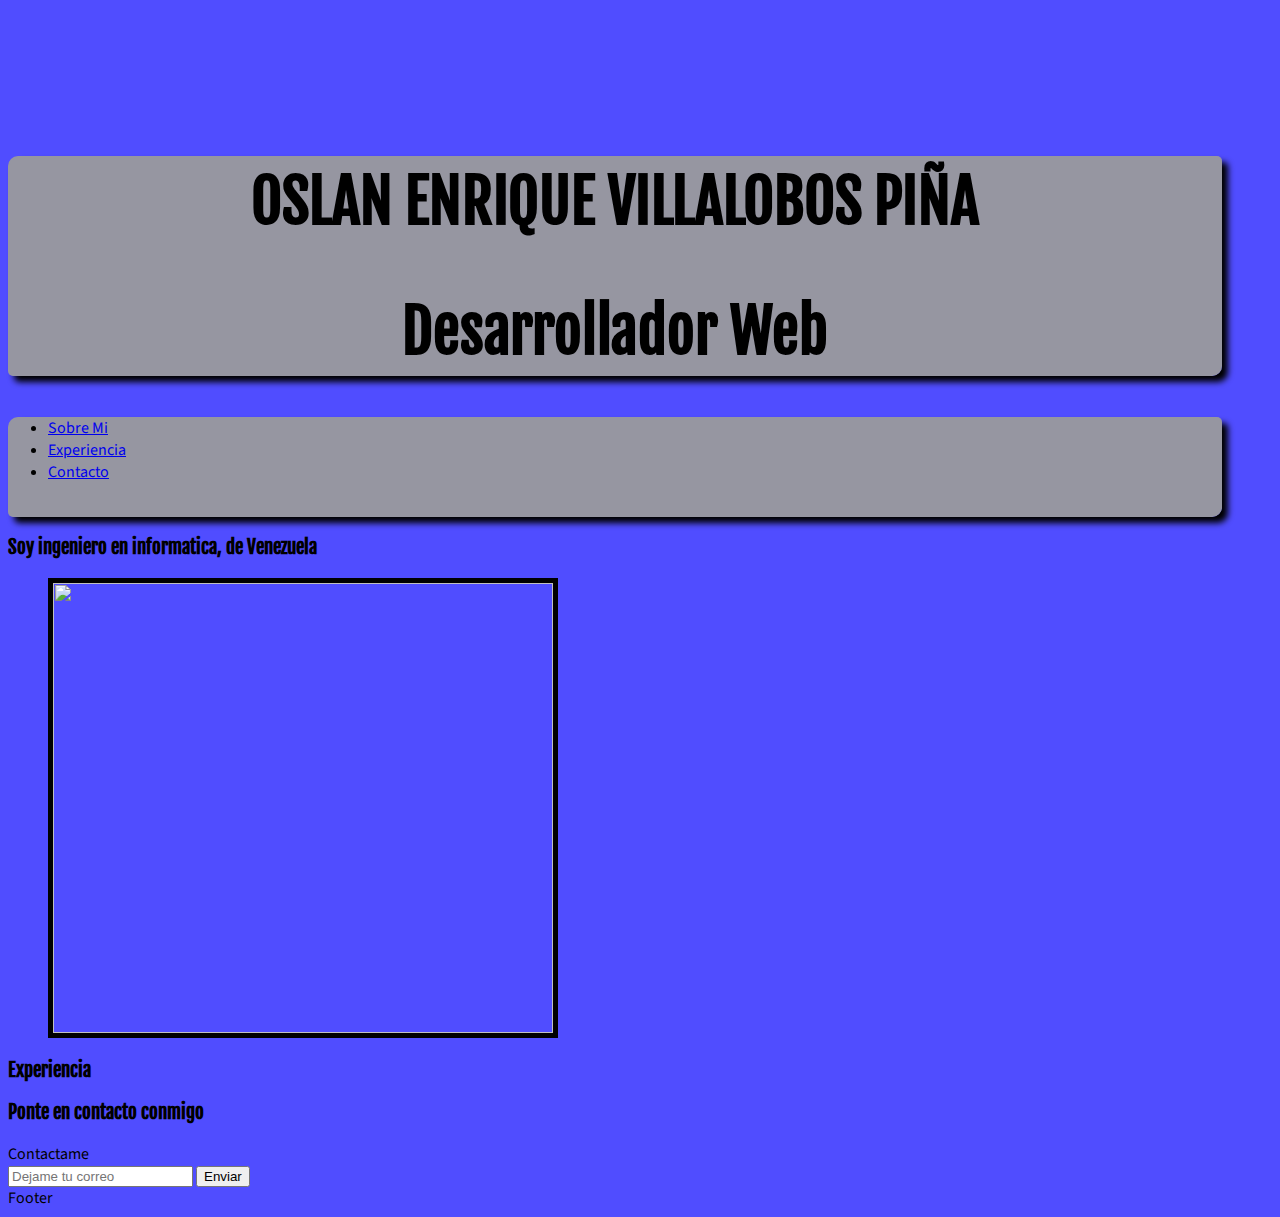
==== index.html @ 5a096c6b "Se agrega cambio en css colores, se retira logo + font family de google *" ====
<!DOCTYPE html>
<html>
        <head>
                <link href="https://fonts.googleapis.com/css?family=Source+Sans+Pro&display=swap" rel="stylesheet">
                <link href="https://fonts.googleapis.com/css?family=Fjalla+One|Source+Sans+Pro&display=swap" rel="stylesheet">  
                <link rel="icon" type="image/ico" href="./imagenes/favicon.ico">
                <meta charset="UTF-8">
                <title>Oslan Villalobos</title>
                <link rel="stylesheet" href="./css/estilos.css">
                 <link rel="stylesheet" href="./css/normalize.css">
                 <link href="https://fonts.googleapis.com/css?family=Source+Sans+Pro&display=swap" rel="stylesheet">
                 <link href="https://fonts.googleapis.com/css?family=Fjalla+One|Source+Sans+Pro&display=swap" rel="stylesheet">
        </head>

    <body>
        <header class="header">
            <figure class="logo">
            <!-- <img  class="img_logo" src="./imagenes/logo.png">  -->
            </figure>

        </header>



            <section class="hero">
            <h1> OSLAN ENRIQUE VILLALOBOS PIÑA</h1>
            <h1>Desarrollador Web</h1>
            </section>



            <section class="menu">
            <nav>
                <ul>
                <li><a href="#sobre_mi">Sobre Mi</a></li>
                <li><a href="#experiencia"> Experiencia</a></li>
                <li><a href="#contacto">Contacto</a></li>
                </ul>
            </nav>
            </section>


            <section id="sobre_mi"> 
            <h3> Soy ingeniero en informatica, de Venezuela</h3>

            <figure>
            <img src="./imagenes/Oslan.jpg" width="500" height="450" border="5px">
            </figure>
            </section>  

            <section id="experiencia">
                <h3>Experiencia</h3>

            </section>

            <section id="Contactame">
                
                <h3>Ponte en contacto conmigo</h3>
                <form  id="contacto" action="#">
                <label for="email">Contactame</label><br>
                <input type="input" placeholder="Dejame tu correo" id="email"> 
                <button>Enviar</button>
                </form>
            
            </section>



            <footer>Footer</footer>
                
          
            
        </body>



</html>
---- css/estilos.css ----
.header{
    width: auto;
    height: 100px;
}

.logo{
  
    position: relative;
}

.hero{
background:rgba(155, 155, 155, 0.938);
align-self: center;
border-color: black;
margin-right: 50px;
text-align: center;
width: auto;
color:black;
border-radius: 10px 5px 10px 5px;
box-shadow: 6px 6px 6px black;
}
.menu{
    text-align: left;
    background: rgba(155, 155, 155, 0.938);
    align-self: center;
    border-color: black;
    margin-right: 50px;
    width: auto;
    height: 100px;
    color:black;
    border-radius: 10px 5px 10px 5px;
    box-shadow: 6px 6px 6px black;
}
body{

background: rgb(80, 77, 255);

}

body{

    font-family: 'Source Sans Pro', sans-serif;

}


h1, h2, h3, h4, h5, h6{

font-family: 'Fjalla One';

}

h1{
    font-size: 60px;
    line-height: 1.5em;
    letter-spacing: -.2px;
}
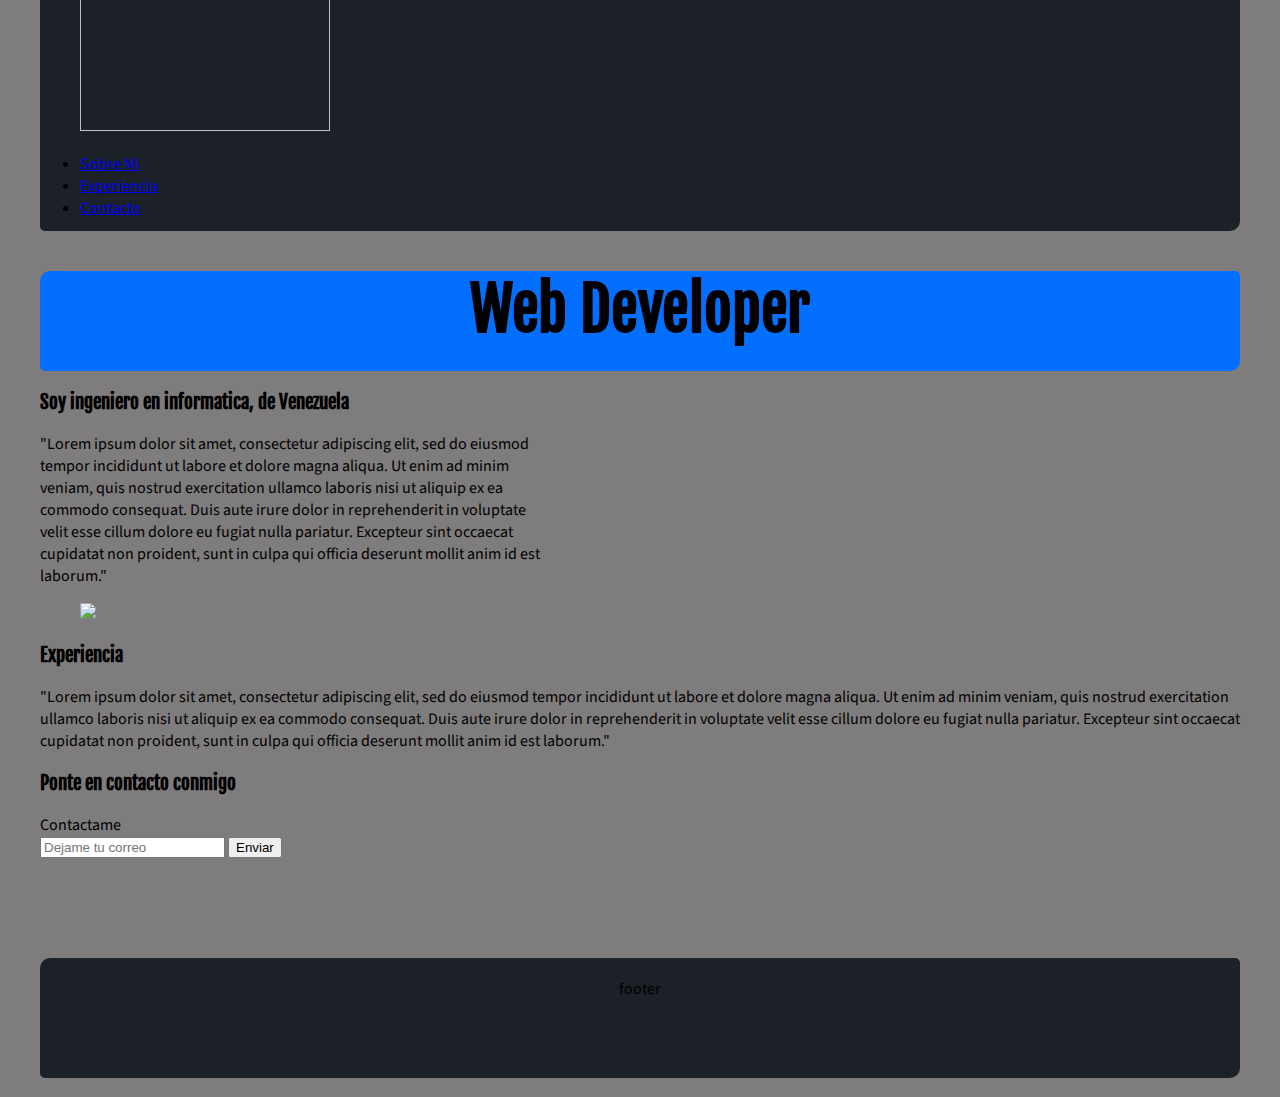
==== commit 099fafc5: "Se agrego logo y se cambio estructura del header" ====
--- a/index.html
+++ b/index.html
@@ -7,51 +7,70 @@
                 <meta charset="UTF-8">
                 <title>Oslan Villalobos</title>
                 <link rel="stylesheet" href="./css/estilos.css">
-                 <link rel="stylesheet" href="./css/normalize.css">
-                 <link href="https://fonts.googleapis.com/css?family=Source+Sans+Pro&display=swap" rel="stylesheet">
-                 <link href="https://fonts.googleapis.com/css?family=Fjalla+One|Source+Sans+Pro&display=swap" rel="stylesheet">
+                 <!-- <link rel="stylesheet" href="./css/normalize.css"> -->
+                 
         </head>
 
     <body>
         <header class="header">
+
             <figure class="logo">
-            <!-- <img  class="img_logo" src="./imagenes/logo.png">  -->
+             <img  class="img_logo" src="./imagenes/LOGO.png" > 
             </figure>
-
+            <div class="menu">
+                <nav>
+                    <ul>
+                    <li><a href="#sobre_mi">Sobre Mi</a></li>
+                    <li><a href="#experiencia"> Experiencia</a></li>
+                    <li><a href="#contacto">Contacto</a></li>
+                    </ul>
+                </nav>
+        
+            </div>
         </header>
 
 
 
             <section class="hero">
-            <h1> OSLAN ENRIQUE VILLALOBOS PIÑA</h1>
-            <h1>Desarrollador Web</h1>
+         
+            <h1>Web Developer</h1>
             </section>
 
 
 
-            <section class="menu">
-            <nav>
-                <ul>
-                <li><a href="#sobre_mi">Sobre Mi</a></li>
-                <li><a href="#experiencia"> Experiencia</a></li>
-                <li><a href="#contacto">Contacto</a></li>
-                </ul>
-            </nav>
+            <div class="div-sobremi">
+            <section id="sobre_mi"> 
+            <h3> Soy ingeniero en informatica, de Venezuela</h3>
+                    <article>
+
+                        "Lorem ipsum dolor sit amet, consectetur adipiscing elit, sed do eiusmod tempor incididunt ut labore et dolore magna aliqua. Ut enim ad minim veniam, quis nostrud exercitation ullamco laboris nisi ut aliquip ex ea commodo consequat. Duis aute irure dolor in reprehenderit in voluptate velit esse cillum dolore eu fugiat nulla pariatur. Excepteur sint occaecat cupidatat non proident, sunt in culpa qui officia deserunt mollit anim id est laborum."
+
+                    </article>
+            </section> 
+            </div>
+
+            <di class="div-img_sobremi">
+                        <figure>
+                        <img src="./imagenes/Oslan.jpg">
+                        </figure>
+            </di>
+
+
+
+            <section id="experiencia">
+               
+               
+                <h3>Experiencia</h3>
+
+                <p>
+                    "Lorem ipsum dolor sit amet, consectetur adipiscing elit, sed do eiusmod tempor incididunt ut labore et dolore magna aliqua. Ut enim ad minim veniam, quis nostrud exercitation ullamco laboris nisi ut aliquip ex ea commodo consequat. Duis aute irure dolor in reprehenderit in voluptate velit esse cillum dolore eu fugiat nulla pariatur. Excepteur sint occaecat cupidatat non proident, sunt in culpa qui officia deserunt mollit anim id est laborum."
+                </p>
+
             </section>
 
 
-            <section id="sobre_mi"> 
-            <h3> Soy ingeniero en informatica, de Venezuela</h3>
 
-            <figure>
-            <img src="./imagenes/Oslan.jpg" width="500" height="450" border="5px">
-            </figure>
-            </section>  
 
-            <section id="experiencia">
-                <h3>Experiencia</h3>
-
-            </section>
 
             <section id="Contactame">
                 
@@ -65,9 +84,11 @@
             </section>
 
 
-
-            <footer>Footer</footer>
-                
+            <div class="footer">
+            <footer >
+                footer
+            </footer>
+            </div>
           
             
         </body>
--- a/css/estilos.css
+++ b/css/estilos.css
@@ -1,57 +1,86 @@
 .header{
+    margin-top: 5px;
     width: auto;
-    height: 100px;
+    height: 250px;
+    background-color:  #1b2127 ;
+    border-radius: 10px 5px 10px 5px;
+
+} 
+
+.img_logo{
+
+    width: 250px;
+    height: 150px;
+    
+    }
+
+
+
+.menu {
+
+    }
+
+.hero{
+background:#026fff;
+text-align: center;
+border-color: black;
+text-align: center;
+
+height: 100px;
+color:black;
+border-radius: 10px 5px 10px 5px;
+font-size: 30px;
+letter-spacing: 50px;
+
+
 }
 
-.logo{
-  
-    position: relative;
+
+ 
+
+
+.div-sobremi{
+
+width: 500px;
+
+
 }
 
-.hero{
-background:rgba(155, 155, 155, 0.938);
-align-self: center;
-border-color: black;
-margin-right: 50px;
-text-align: center;
-width: auto;
-color:black;
-border-radius: 10px 5px 10px 5px;
-box-shadow: 6px 6px 6px black;
-}
-.menu{
-    text-align: left;
-    background: rgba(155, 155, 155, 0.938);
-    align-self: center;
-    border-color: black;
-    margin-right: 50px;
-    width: auto;
-    height: 100px;
-    color:black;
-    border-radius: 10px 5px 10px 5px;
-    box-shadow: 6px 6px 6px black;
-}
-body{
+.div-img_sobremi{
 
-background: rgb(80, 77, 255);
+width: 500px;
 
 }
 
 body{
+background: #7e7c7c ;
+font-family: 'Source Sans Pro', sans-serif;
+margin:40px;
+margin-top: -35px;
 
-    font-family: 'Source Sans Pro', sans-serif;
+
 
 }
 
-
-h1, h2, h3, h4, h5, h6{
-
+h1, h2, h3, h4, h5, h6 {
 font-family: 'Fjalla One';
-
 }
 
 h1{
     font-size: 60px;
-    line-height: 1.5em;
+    line-height: px;
     letter-spacing: -.2px;
-}+}
+
+
+.footer{
+
+    margin-top:  100px;
+    width: auto;
+    height: 80px;
+    background-color:#1b2127;
+    text-align: center;
+    padding: 20px;
+    border-radius: 10px 5px 10px 5px;
+    margin-bottom: -35px;
+}
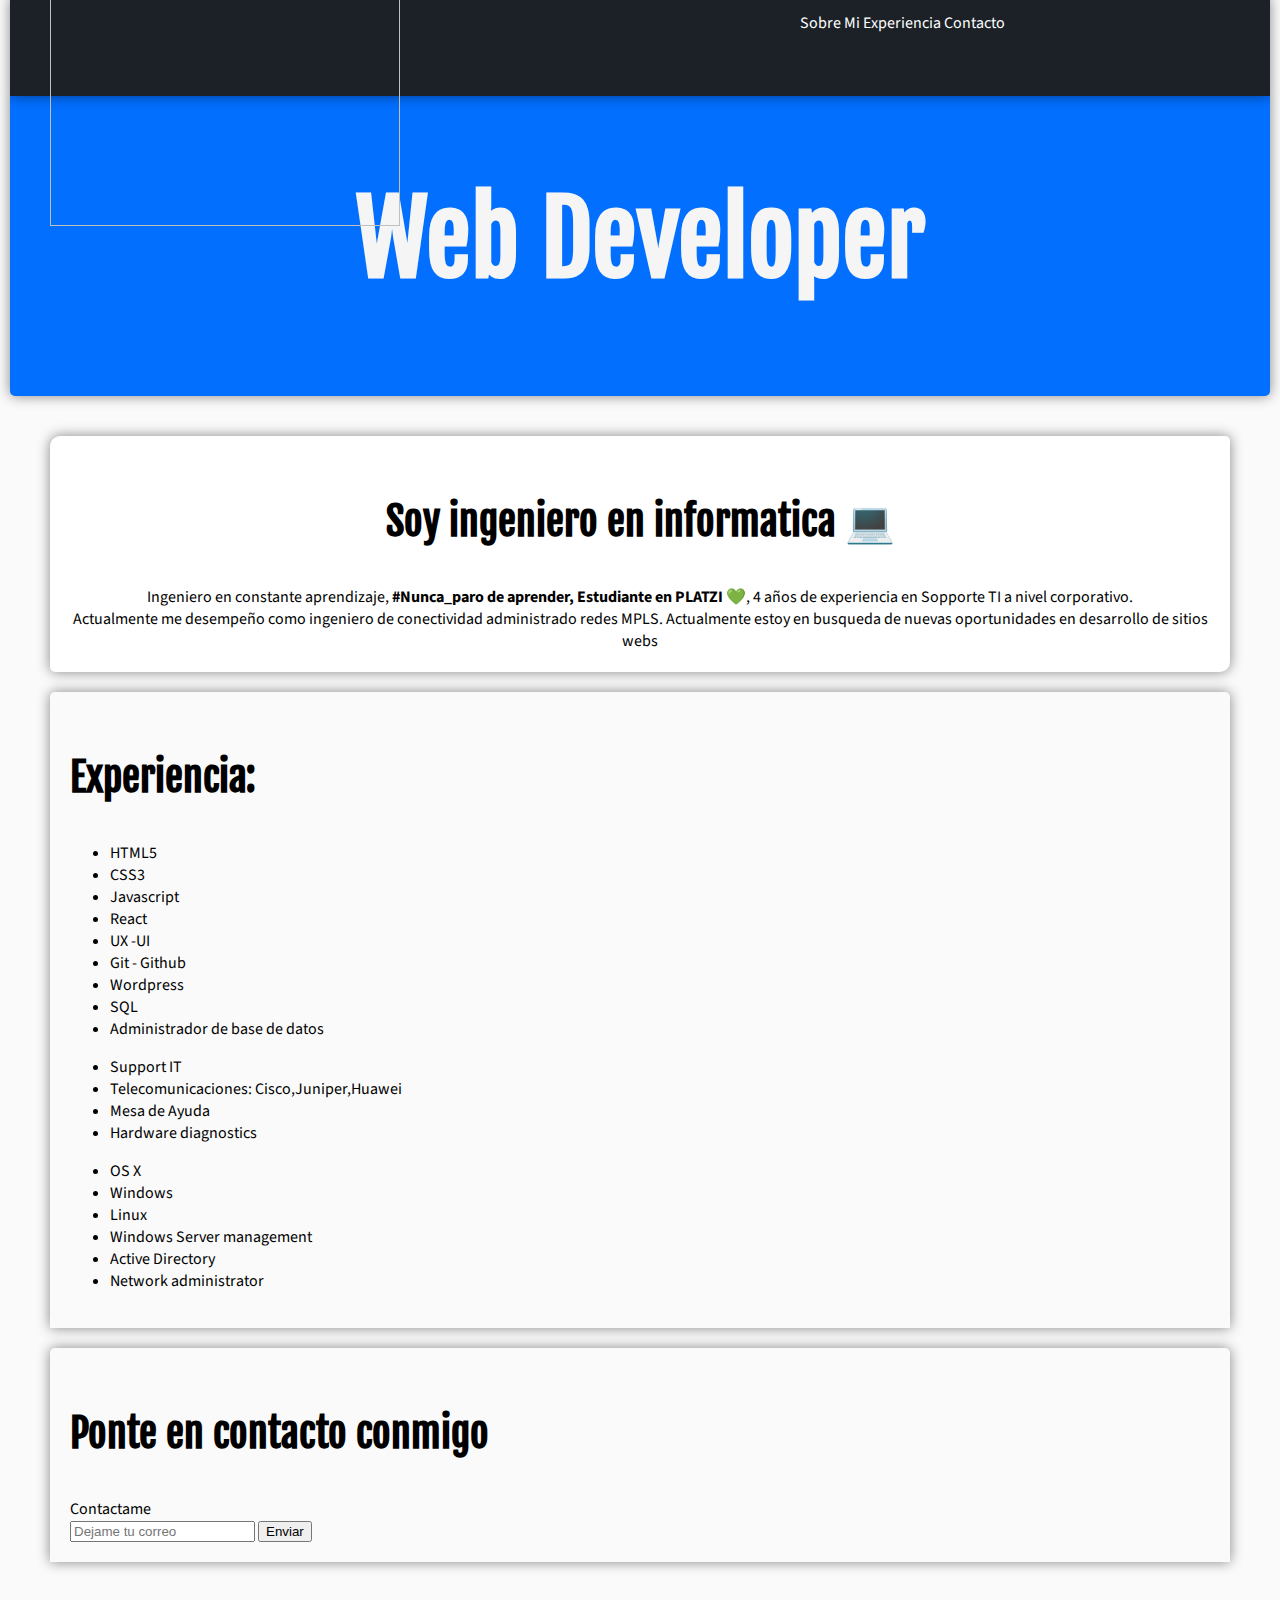
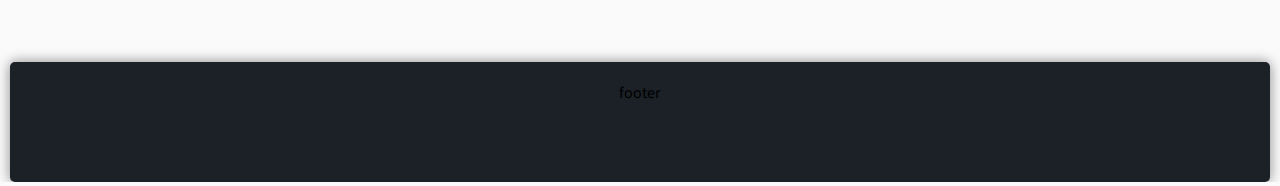
==== commit a1d34926: "Cambios en estrucutura" ====
--- a/index.html
+++ b/index.html
@@ -5,9 +5,9 @@
                 <link href="https://fonts.googleapis.com/css?family=Fjalla+One|Source+Sans+Pro&display=swap" rel="stylesheet">  
                 <link rel="icon" type="image/ico" href="./imagenes/favicon.ico">
                 <meta charset="UTF-8">
-                <title>Oslan Villalobos</title>
+                <title>OslanV</title>
                 <link rel="stylesheet" href="./css/estilos.css">
-                 <!-- <link rel="stylesheet" href="./css/normalize.css"> -->
+            
                  
         </head>
 
@@ -15,7 +15,7 @@
         <header class="header">
 
             <figure class="logo">
-             <img  class="img_logo" src="./imagenes/LOGO.png" > 
+             <img  class="img_logo" src="./imagenes/logo_2.png" > 
             </figure>
             <div class="menu">
                 <nav>
@@ -32,48 +32,77 @@
 
 
             <section class="hero">
-         
+            <div>
             <h1>Web Developer</h1>
+            </div>
             </section>
 
 
-
+            <section class="portafolio">
             <div class="div-sobremi">
             <section id="sobre_mi"> 
-            <h3> Soy ingeniero en informatica, de Venezuela</h3>
+            <h3> Soy ingeniero en informatica 💻</h3>
                     <article>
 
-                        "Lorem ipsum dolor sit amet, consectetur adipiscing elit, sed do eiusmod tempor incididunt ut labore et dolore magna aliqua. Ut enim ad minim veniam, quis nostrud exercitation ullamco laboris nisi ut aliquip ex ea commodo consequat. Duis aute irure dolor in reprehenderit in voluptate velit esse cillum dolore eu fugiat nulla pariatur. Excepteur sint occaecat cupidatat non proident, sunt in culpa qui officia deserunt mollit anim id est laborum."
-
+                        Ingeniero en constante aprendizaje, <strong>#Nunca_paro de aprender, Estudiante en PLATZI 💚</strong>, 4 años de experiencia en Sopporte  TI a nivel corporativo. <br>
+                        Actualmente me desempeño como ingeniero de conectividad administrado redes MPLS.  Actualmente estoy en busqueda de nuevas oportunidades en  desarrollo de sitios webs
+    
                     </article>
             </section> 
+
+            </section>
             </div>
 
             <di class="div-img_sobremi">
                         <figure>
-                        <img src="./imagenes/Oslan.jpg">
+                        <!-- <img src="./imagenes/Oslan.jpg">  -->
                         </figure>
             </di>
 
 
+            <div class="experiencia">
+            <section id="experiencia">
+                <h3>Experiencia:</h3>
+                <div class="habilidades">
+                    <ul class="talent">
+                        <li>HTML5</li>
+                        <li>CSS3</li>
+                        <li>Javascript</li>
+                        <li>React</li>
+                        <li>UX -UI</li>
+                        <li>Git - Github</li>
+                        <li>Wordpress</li>
+                        <li>SQL</li>
+                        
+                        <li>Administrador de base de datos</li>
+                        
+                    </ul>
 
-            <section id="experiencia">
-               
-               
-                <h3>Experiencia</h3>
+                    <ul class="talent">
+                        <li>Support IT</li>
+                        <li>Telecomunicaciones: Cisco,Juniper,Huawei</li>
+                        <li>Mesa de Ayuda</li>
+                        <li>Hardware diagnostics</li>
+                    </ul>
 
-                <p>
-                    "Lorem ipsum dolor sit amet, consectetur adipiscing elit, sed do eiusmod tempor incididunt ut labore et dolore magna aliqua. Ut enim ad minim veniam, quis nostrud exercitation ullamco laboris nisi ut aliquip ex ea commodo consequat. Duis aute irure dolor in reprehenderit in voluptate velit esse cillum dolore eu fugiat nulla pariatur. Excepteur sint occaecat cupidatat non proident, sunt in culpa qui officia deserunt mollit anim id est laborum."
-                </p>
+                    <ul class="talent">
+                        <li>OS X</li>
+                        <li>Windows</li>
+                        <li>Linux</li>
+                        <li>Windows Server management</li>
+                        <li>Active Directory</li>
+                        <li>Network administrator</li>
+                    </ul>
+                </div>
+            </div>
 
             </section>
+            </div>
 
 
 
-
-
-            <section id="Contactame">
-                
+            <div class="Contactame">
+                <section id="Contactame">
                 <h3>Ponte en contacto conmigo</h3>
                 <form  id="contacto" action="#">
                 <label for="email">Contactame</label><br>
@@ -82,7 +111,8 @@
                 </form>
             
             </section>
-
+        </div>
+        
 
             <div class="footer">
             <footer >
--- a/css/estilos.css
+++ b/css/estilos.css
@@ -1,63 +1,130 @@
 .header{
-    margin-top: 5px;
+    margin-top:0px;
     width: auto;
-    height: 250px;
+    height: 100px;
     background-color:  #1b2127 ;
-    border-radius: 10px 5px 10px 5px;
+    border-radius: 5px 5px 0px 0px;
+    position: relative;
+    color:white;
+    -webkit-box-shadow: 0px 0px 13px 0px rgba(0,0,0,0.47); 
+    box-shadow: 0px 0px 13px 0px rgba(0,0,0,0.47);
+} 
 
-} 
+.header a {
+    color:white;
+    text-decoration: none;
+}
 
 .img_logo{
 
-    width: 250px;
-    height: 150px;
+    width: 350px;
+    height: 350px;
+    position: absolute; 
+    margin-top: -120px;
+    float: left;
+
+    }
+
+.menu {
+
+    width: auto;
+    position: absolute;
+    left: 750px;
+  
+
+    
     
     }
 
+ nav ul li {
+
+    display: inline-block;
+
+}
+   
+
+.hero{
+height: 300px;
+background:#026fff;
+text-align: center;
+color:whitesmoke;
+border-radius: 4.5px 5px 10px 5px; 
+background-image: url('../imagenes/hero_imagen.jpg');
+background-position-x:-80px;
+background-position-y:0px;
+border-radius: 0px 0px 5px 5px;
+-webkit-box-shadow: 0px 0px 13px 0px rgba(0,0,0,0.47); 
+box-shadow: 0px 0px 13px 0px rgba(0,0,0,0.47);
+padding: 40px;
+box-sizing: border-box;
+ 
+}
 
 
-.menu {
+.hero h1{
 
-    }
+ font-size: 100px;
+ margin:0px;
+ padding:40px;
 
-.hero{
-background:#026fff;
-text-align: center;
-border-color: black;
-text-align: center;
+}
 
-height: 100px;
-color:black;
-border-radius: 10px 5px 10px 5px;
-font-size: 30px;
-letter-spacing: 50px;
+.portafolioñ{
+
 
 
 }
 
+.div-sobremi {
+/* 
+    width:500px;
+    height: auto;
+    border-radius: 1px;
+    border-color:  #1b2127;
+    border-style: solid;
+    margin: 20px 10px 20px 400px; */
 
- 
+  margin: 20px 40px;
+  margin-top: 40px;
+  background-color: white;
+  position: relative;
+  padding: 20px;
+  text-align: center;
+  border-radius: 10px 5px 10px 5px;
+  -webkit-box-shadow: 0px 0px 13px 0px rgba(0,0,0,0.47); 
+box-shadow: 0px 0px 13px 0px rgba(0,0,0,0.47);
+}
 
-
-.div-sobremi{
-
-width: 500px;
-
+    
 
 }
 
 .div-img_sobremi{
 
-width: 500px;
+/* width: 500px;
+width:auto;
+height: auto;
+border-radius: 1px;
+border-color:  #1b2127;
+border-style: solid;
+margin: 20px 10px 20px 400px; */
 
+
+margin: 20px 40px;
+  margin-top: -40px;
+  background-color: white;
+  position: absolute;
+  padding: 20px;
+  text-align: center;
+  -webkit-box-shadow: 0px 0px 13px 0px rgba(0,0,0,0.47); 
+box-shadow: 0px 0px 13px 0px rgba(0,0,0,0.47);
+  
 }
 
 body{
-background: #7e7c7c ;
+background: #fafafa;
 font-family: 'Source Sans Pro', sans-serif;
-margin:40px;
-margin-top: -35px;
-
+margin: -20px  10px;
 
 
 }
@@ -66,12 +133,34 @@
 font-family: 'Fjalla One';
 }
 
-h1{
-    font-size: 60px;
-    line-height: px;
-    letter-spacing: -.2px;
+h3{
+    font-size: 40px;
+  
+    }
+
+
+
+
+.Contactame{
+    margin: 20px 40px;
+border-radius: 1px;
+-webkit-box-shadow: 0px 0px 13px 0px rgba(0,0,0,0.47); 
+box-shadow: 0px 0px 13px 0px rgba(0,0,0,0.47);
+padding: 20px;
+border-radius: 5px 5px 0px 0px;
+
 }
 
+.experiencia{
+
+    margin: 20px 40px;
+    border-radius: 1px;
+    -webkit-box-shadow: 0px 0px 13px 0px rgba(0,0,0,0.47); 
+    box-shadow: 0px 0px 13px 0px rgba(0,0,0,0.47);
+    padding: 20px;
+    border-radius: 5px 5px 0px 0px;
+
+}
 
 .footer{
 
@@ -81,6 +170,10 @@
     background-color:#1b2127;
     text-align: center;
     padding: 20px;
-    border-radius: 10px 5px 10px 5px;
-    margin-bottom: -35px;
-}
+    border-radius: 5px 5px 5px 5px;
+    margin-bottom: 1px;
+    -webkit-box-shadow: 0px 0px 13px 0px rgba(0,0,0,0.47); 
+    box-shadow: 0px 0px 13px 0px rgba(0,0,0,0.47);
+    
+    
+}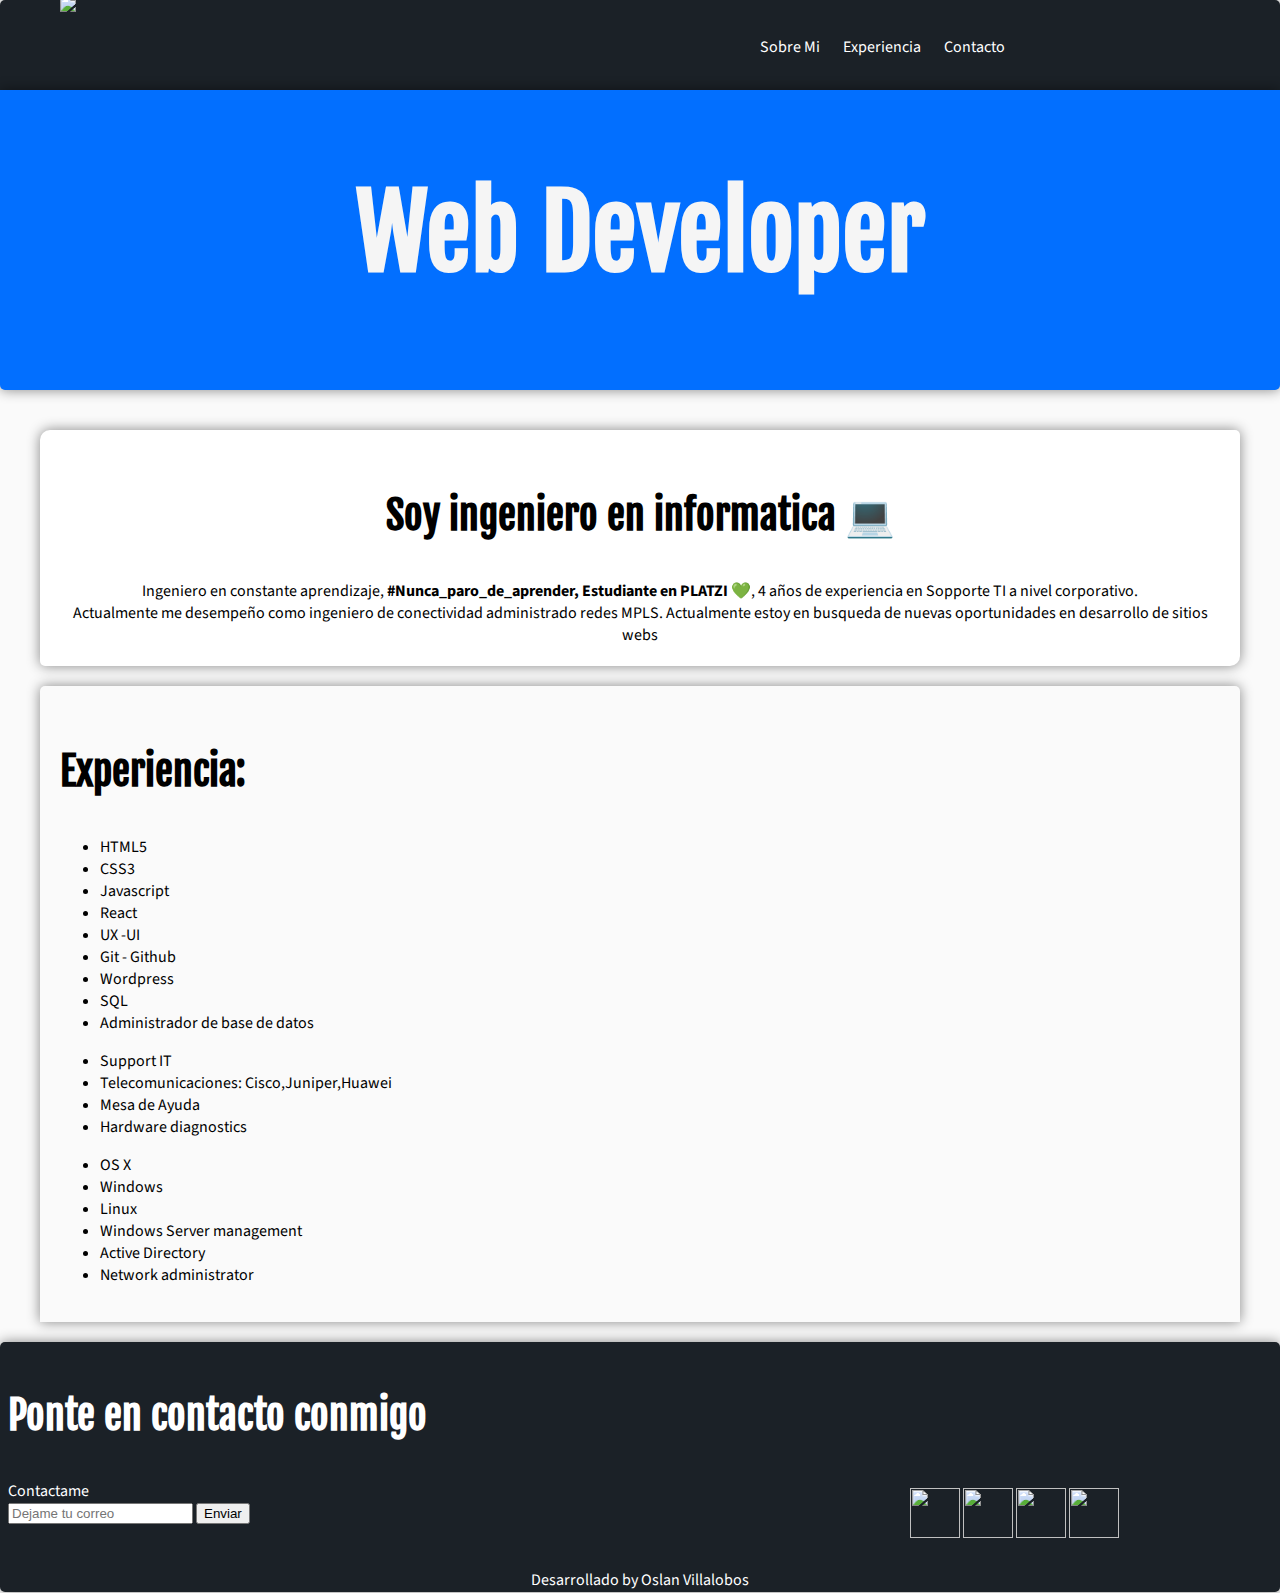
==== commit a4168afa: "ajuste de footer" ====
--- a/index.html
+++ b/index.html
@@ -12,11 +12,15 @@
         </head>
 
     <body>
+
         <header class="header">
 
-            <figure class="logo">
-             <img  class="img_logo" src="./imagenes/logo_2.png" > 
+            <figure>
+             <img  class="img_logo" src="./imagenes/logo_2.png"> 
             </figure>
+
+
+
             <div class="menu">
                 <nav>
                     <ul>
@@ -44,7 +48,7 @@
             <h3> Soy ingeniero en informatica 💻</h3>
                     <article>
 
-                        Ingeniero en constante aprendizaje, <strong>#Nunca_paro de aprender, Estudiante en PLATZI 💚</strong>, 4 años de experiencia en Sopporte  TI a nivel corporativo. <br>
+                        Ingeniero en constante aprendizaje, <strong>#Nunca_paro_de_aprender, Estudiante en PLATZI 💚</strong>, 4 años de experiencia en Sopporte  TI a nivel corporativo. <br>
                         Actualmente me desempeño como ingeniero de conectividad administrado redes MPLS.  Actualmente estoy en busqueda de nuevas oportunidades en  desarrollo de sitios webs
     
                     </article>
@@ -101,6 +105,24 @@
 
 
 
+            <!-- <div class="Contactame">
+                <section id="Contactame">
+                <h3>Ponte en contacto conmigo</h3>
+                <form  id="contacto" action="#">
+                <label for="email">Contactame</label><br>
+                <input type="input" placeholder="Dejame tu correo" id="email"> 
+                <button>Enviar</button>
+                </form>
+            
+            </section>
+          </div> -->
+        
+
+          
+            <footer >
+                <div class="footer">
+                    
+                    
             <div class="Contactame">
                 <section id="Contactame">
                 <h3>Ponte en contacto conmigo</h3>
@@ -111,14 +133,21 @@
                 </form>
             
             </section>
-        </div>
-        
+          </div>
 
-            <div class="footer">
-            <footer >
-                footer
+
+                        <div class="redes-sociales">
+
+                            <img src="./imagenes/facebook.svg" style="height:50px; width: 50px;" >
+                            <img src="./imagenes/ig.svg" style="height:50px; width: 50px;">
+                            <img src="./imagenes/tiwtter.svg" style="height:50px; width: 50px;">
+                            <img src="./imagenes/Github.svg" style="height:50px; width: 50px;">
+                        </div>
+                        <div class="by">
+                    <p>Desarrollado by Oslan Villalobos</p></div>
+                </div>
             </footer>
-            </div>
+          
           
             
         </body>
--- a/css/estilos.css
+++ b/css/estilos.css
@@ -1,57 +1,83 @@
 .header{
     margin-top:0px;
     width: auto;
-    height: 100px;
+    height: 90px;
     background-color:  #1b2127 ;
     border-radius: 5px 5px 0px 0px;
-    position: relative;
     color:white;
     -webkit-box-shadow: 0px 0px 13px 0px rgba(0,0,0,0.47); 
     box-shadow: 0px 0px 13px 0px rgba(0,0,0,0.47);
+    display: flex;
+    justify-content: space-between;  
+    /* justify-content: center; */
+    
+
+   
+
+   
 } 
 
 .header a {
     color:white;
     text-decoration: none;
+    padding: 0 10px;
+  
+
+    
+     
 }
 
 .img_logo{
 
+
     width: 350px;
-    height: 350px;
-    position: absolute; 
-    margin-top: -120px;
-    float: left;
-
-    }
-
-.menu {
-
-    width: auto;
-    position: absolute;
-    left: 750px;
-  
-
-    
-    
-    }
-
- nav ul li {
-
-    display: inline-block;
-
-}
+    margin-top: -165px;
+    padding: 20px;
+     align-self: start;
+    }
+
+
+    .figure {
+        
+        margin:0px;
+        
+    }
+   
+   
+    .menu {
+
+        width: 550px;
+        height: auto;
+        padding:20px;
+        /* border: 1px solid white; */
+        justify-content: flex-end;
+        
+        
+    
+         
+        
+        }
+    
+     nav ul li {
+     
+        display: inline-block;
+        list-style: none;
+        
+       
+    }
+
    
 
 .hero{
 height: 300px;
+width: auto;
 background:#026fff;
 text-align: center;
 color:whitesmoke;
 border-radius: 4.5px 5px 10px 5px; 
 background-image: url('../imagenes/hero_imagen.jpg');
-background-position-x:-80px;
-background-position-y:0px;
+background-position-x:-502px;
+background-position-y:-500px;
 border-radius: 0px 0px 5px 5px;
 -webkit-box-shadow: 0px 0px 13px 0px rgba(0,0,0,0.47); 
 box-shadow: 0px 0px 13px 0px rgba(0,0,0,0.47);
@@ -97,8 +123,6 @@
 
     
 
-}
-
 .div-img_sobremi{
 
 /* width: 500px;
@@ -110,21 +134,22 @@
 margin: 20px 10px 20px 400px; */
 
 
-margin: 20px 40px;
+/* margin: 20px 40px;
   margin-top: -40px;
   background-color: white;
   position: absolute;
   padding: 20px;
   text-align: center;
   -webkit-box-shadow: 0px 0px 13px 0px rgba(0,0,0,0.47); 
-box-shadow: 0px 0px 13px 0px rgba(0,0,0,0.47);
-  
+    box-shadow: 0px 0px 13px 0px rgba(0,0,0,0.47);
+   */
 }
 
 body{
 background: #fafafa;
 font-family: 'Source Sans Pro', sans-serif;
-margin: -20px  10px;
+/* margin: -20px  10px; */
+margin:0;
 
 
 }
@@ -141,16 +166,6 @@
 
 
 
-.Contactame{
-    margin: 20px 40px;
-border-radius: 1px;
--webkit-box-shadow: 0px 0px 13px 0px rgba(0,0,0,0.47); 
-box-shadow: 0px 0px 13px 0px rgba(0,0,0,0.47);
-padding: 20px;
-border-radius: 5px 5px 0px 0px;
-
-}
-
 .experiencia{
 
     margin: 20px 40px;
@@ -164,16 +179,70 @@
 
 .footer{
 
-    margin-top:  100px;
+    /* margin-top:  100px; */
     width: auto;
-    height: 80px;
+    height: 250px;
+    margin:0px;
     background-color:#1b2127;
-    text-align: center;
-    padding: 20px;
+    /* text-align: center; */
     border-radius: 5px 5px 5px 5px;
     margin-bottom: 1px;
     -webkit-box-shadow: 0px 0px 13px 0px rgba(0,0,0,0.47); 
     box-shadow: 0px 0px 13px 0px rgba(0,0,0,0.47);
-    
-    
-}+    color:white;
+    display: flex;
+    flex-direction: column;
+
+    
+}
+
+
+    
+
+        .Contactame{
+                    /* margin: 20px 40px;
+                border-radius: 1px;
+                -webkit-box-shadow: 0px 0px 13px 0px rgba(0,0,0,0.47); 
+                box-shadow: 0px 0px 13px 0px rgba(0,0,0,0.47);
+                padding: 20px;
+                border-radius: 5px 5px 0px 0px; */
+                    align-self: flex-start;
+                    height: 150px;
+                    width: 500px;
+                    margin:-2px;
+                    padding: 10px;
+                    box-sizing: border-box;
+        }
+
+    .redes-sociales{
+
+        height: 6Z0px;
+        width: 500px;
+        align-self: flex-end;
+        margin-top: 0px;
+        box-sizing: border-box;
+        padding: 0px 130px;
+    
+        
+    }
+
+    .by{
+
+        /* height: 40px;
+        width: 250px; */
+        margin-top: 25px;
+        text-align: center;
+        align-self: center;
+        box-sizing: border-box;
+
+        
+    
+            }
+
+   .by p {
+    margin:0px
+
+   }
+
+        
+    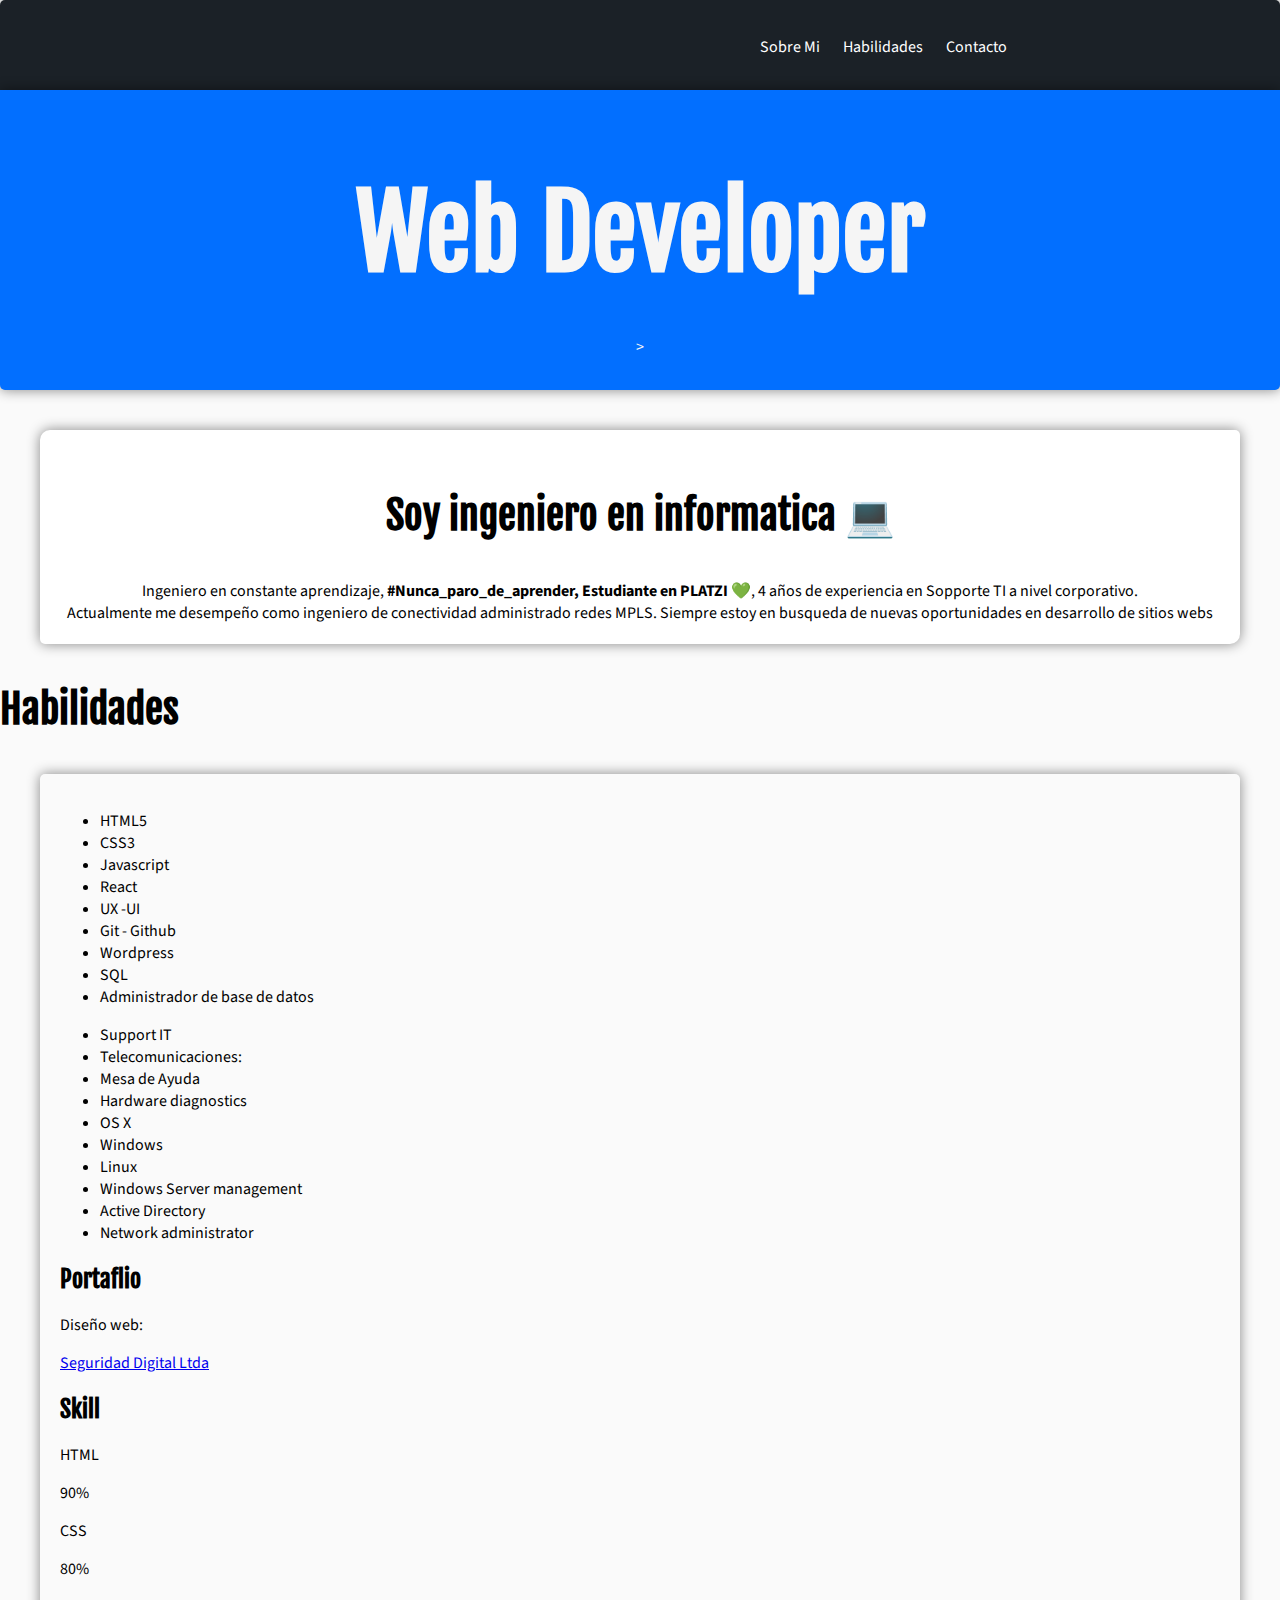
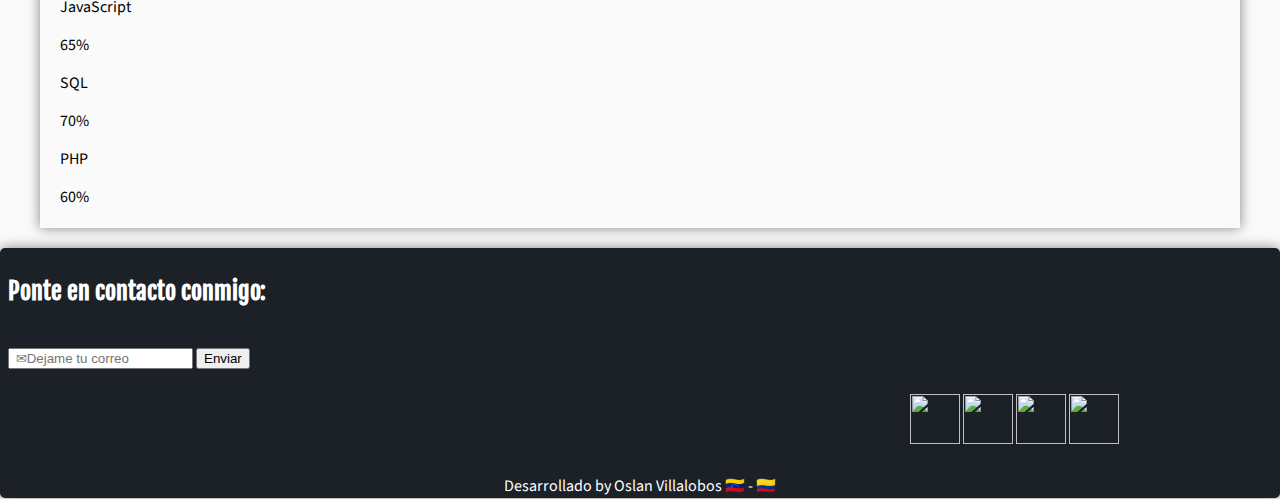
==== commit 40d6547d: "Add files via upload" ====
--- a/index.html
+++ b/index.html
@@ -12,140 +12,174 @@
         </head>
 
     <body>
-
-        <header class="header">
-
-            <figure>
-             <img  class="img_logo" src="./imagenes/logo_2.png"> 
-            </figure>
+        <header>
+<div class="header">
+          
+                    <div class="img_logo">
+                        <img src="./imagenes/logo_2.png" style="
+                        width: 400px;
+                        height: 100px;
+                        object-fit: cover;
+                    "></div>              
+                    
 
 
+                    <div class="menu">
+                        <nav>
+                            <ul>
+                            <li><a href="#sobre_mi">Sobre Mi</a></li>
+                            <li ><a href="#experiencia"> Habilidades</a></li>
+                            <li class="boton-menu-contactame"><a href="#contacto">Contacto</a></li>
+                            </ul>
+                        </nav>
+                    </div>
+                
+</div>
+</header>
 
-            <div class="menu">
-                <nav>
-                    <ul>
-                    <li><a href="#sobre_mi">Sobre Mi</a></li>
-                    <li><a href="#experiencia"> Experiencia</a></li>
-                    <li><a href="#contacto">Contacto</a></li>
-                    </ul>
-                </nav>
-        
-            </div>
-        </header>
-
-
-
-            <section class="hero">
-            <div>
-            <h1>Web Developer</h1>
+            <section >
+            <div class="hero">
+           <div class="hero-h1"><h1>Web Developer</h1>></div>
             </div>
             </section>
 
 
             <section class="portafolio">
-            <div class="div-sobremi">
-            <section id="sobre_mi"> 
-            <h3> Soy ingeniero en informatica 💻</h3>
-                    <article>
+                <div class="div-sobremi">
+            
+        <section id="sobre_mi"> 
+                        <h3> Soy ingeniero en informatica 💻</h3>
+                                <article>
 
-                        Ingeniero en constante aprendizaje, <strong>#Nunca_paro_de_aprender, Estudiante en PLATZI 💚</strong>, 4 años de experiencia en Sopporte  TI a nivel corporativo. <br>
-                        Actualmente me desempeño como ingeniero de conectividad administrado redes MPLS.  Actualmente estoy en busqueda de nuevas oportunidades en  desarrollo de sitios webs
-    
-                    </article>
-            </section> 
+                                    Ingeniero en constante aprendizaje, <strong>#Nunca_paro_de_aprender, Estudiante en PLATZI 💚</strong>, 4 años de experiencia en Sopporte  TI a nivel corporativo. <br>
+                                    Actualmente me desempeño como ingeniero de conectividad administrado redes MPLS.  Siempre               estoy en busqueda de nuevas oportunidades en  desarrollo de sitios webs
+                
+                                </article>
+                        </section> 
 
-            </section>
-            </div>
+                        </section>
+        </div>
+                        
+           
+       
+        <section>
+         <h3><strong>Habilidades</strong></h3></section>  
+        <div class="experiencia">
+        
+                
 
-            <di class="div-img_sobremi">
-                        <figure>
-                        <!-- <img src="./imagenes/Oslan.jpg">  -->
-                        </figure>
-            </di>
+                            <div class="talent">
+                                <div class="talent-img"></div>
+                           
+                                    <div class="talent-list">
+                                        <ul>
+                                    <li>HTML5</li>
+                                    <li>CSS3</li>
+                                    <li>Javascript</li>
+                                    <li>React</li>
+                                    <li>UX -UI</li>
+                                    <li>Git - Github</li>
+                                    <li>Wordpress</li>
+                                    <li>SQL</li>
+                                    <li>Administrador de base de datos</li>
+                                    </ul>
+                                   </div>
+                                   
+                            </div>
+
+                            <div class="talent">
+
+                                <div class="talent-img"></div>
+
+                                        <div class="talent-list">
+                                        <ul>
+                                        <li>Support IT</li>
+                                        <li>Telecomunicaciones:</li>
+                                        <li>Mesa de Ayuda</li>
+                                        <li>Hardware diagnostics</li>
+                                        <li>OS X</li>
+                                        <li>Windows</li>
+                                        <li>Linux</li>
+                                        <li>Windows Server management</li>
+                                        <li>Active Directory</li>
+                                        <li>Network administrator</li>
+                                        </ul>
+                                    </div>
+                            </div>
 
 
-            <div class="experiencia">
-            <section id="experiencia">
-                <h3>Experiencia:</h3>
-                <div class="habilidades">
-                    <ul class="talent">
-                        <li>HTML5</li>
-                        <li>CSS3</li>
-                        <li>Javascript</li>
-                        <li>React</li>
-                        <li>UX -UI</li>
-                        <li>Git - Github</li>
-                        <li>Wordpress</li>
-                        <li>SQL</li>
-                        
-                        <li>Administrador de base de datos</li>
-                        
-                    </ul>
+                            
+                            <div class="talent">
 
-                    <ul class="talent">
-                        <li>Support IT</li>
-                        <li>Telecomunicaciones: Cisco,Juniper,Huawei</li>
-                        <li>Mesa de Ayuda</li>
-                        <li>Hardware diagnostics</li>
-                    </ul>
+                                <div class="talent-img"></div>
 
-                    <ul class="talent">
-                        <li>OS X</li>
-                        <li>Windows</li>
-                        <li>Linux</li>
-                        <li>Windows Server management</li>
-                        <li>Active Directory</li>
-                        <li>Network administrator</li>
-                    </ul>
-                </div>
-            </div>
-
-            </section>
-            </div>
+                                        <div class="talent-list">
+                                            <h2>Portaflio</h2>
+                                     <p>Diseño web:</p>
+                                        <a href="https://seguridadigital.co/" target=»_blank> Seguridad Digital Ltda</a>
+                                    </div>
+                            </div>
+                            
+                            <div class="talent">
+                                <h2>Skill</h2>
+                            <div class="container">
+                                <p>HTML</p>
+                                <div class="skills html">90%</div>
+                              </div>
+                              
+                              <p>CSS</p>
+                              <div class="container">
+                              <div class="skills css">80%</div>
+                              </div>
+                              
+                              <p>JavaScript</p>
+                              <div class="container">
+                              <div class="skills js">65%</div>
+                              </div>
+                              
 
 
+                              <p>SQL</p>
+                              <div class="container">
+                                <div class="skills sql">70%</div>
+                              </div>
 
-            <!-- <div class="Contactame">
-                <section id="Contactame">
-                <h3>Ponte en contacto conmigo</h3>
-                <form  id="contacto" action="#">
-                <label for="email">Contactame</label><br>
-                <input type="input" placeholder="Dejame tu correo" id="email"> 
-                <button>Enviar</button>
-                </form>
-            
-            </section>
-          </div> -->
-        
+                              <p>PHP</p>
+                              <div class="container">
+                                <div class="skills php">60%</div>
+                              </div>
+                             
+                           
+                           
+                            </div>
+                            
+                        </div>
+
+           
+
 
           
-            <footer >
-                <div class="footer">
-                    
-                    
+            <footer>
+    <div class="footer">  
             <div class="Contactame">
-                <section id="Contactame">
-                <h3>Ponte en contacto conmigo</h3>
+                <h2>Ponte en contacto conmigo:</h2>
                 <form  id="contacto" action="#">
-                <label for="email">Contactame</label><br>
-                <input type="input" placeholder="Dejame tu correo" id="email"> 
-                <button>Enviar</button>
+                <label for="email"></label><br>
+               <input type="input" placeholder=" &#9993;Dejame tu correo" id="email" class="font-email"> 
+                <button class="button-enviar">Enviar</button>
                 </form>
-            
-            </section>
-          </div>
-
-
+               </div>
+      
                         <div class="redes-sociales">
-
-                            <img src="./imagenes/facebook.svg" style="height:50px; width: 50px;" >
-                            <img src="./imagenes/ig.svg" style="height:50px; width: 50px;">
-                            <img src="./imagenes/tiwtter.svg" style="height:50px; width: 50px;">
-                            <img src="./imagenes/Github.svg" style="height:50px; width: 50px;">
+                            <a href="https://www.facebook.com/Oslan17/" target="blank" class="a-media"><img src="./imagenes/facebook.svg" style="height:50px; width: 50px;"></a>
+                           <a href="https://www.instagram.com/oslan_evp/" target="blank" class="a-media" ><img src="./imagenes/ig.svg" style="height:50px; width: 50px;"></a>
+                       <a href="https://twitter.com/oslan_evp" target="blank"  class="a-media"><img src="./imagenes/tiwtter.svg" style="height:50px; width: 50px;"></a>
+                           <a href="https://github.com/Oslan17" target="blank" class="a-media" ><img src="./imagenes/Github.svg" style="height:50px; width: 50px;"></a>
                         </div>
-                        <div class="by">
-                    <p>Desarrollado by Oslan Villalobos</p></div>
-                </div>
+                    <div class="by">
+                    <p>Desarrollado by Oslan Villalobos  &#x1f1fb;&#x1f1ea; -  &#x1f1e8;&#x1f1f4; </p>
+                    </div>
+     </div>
             </footer>
           
           
